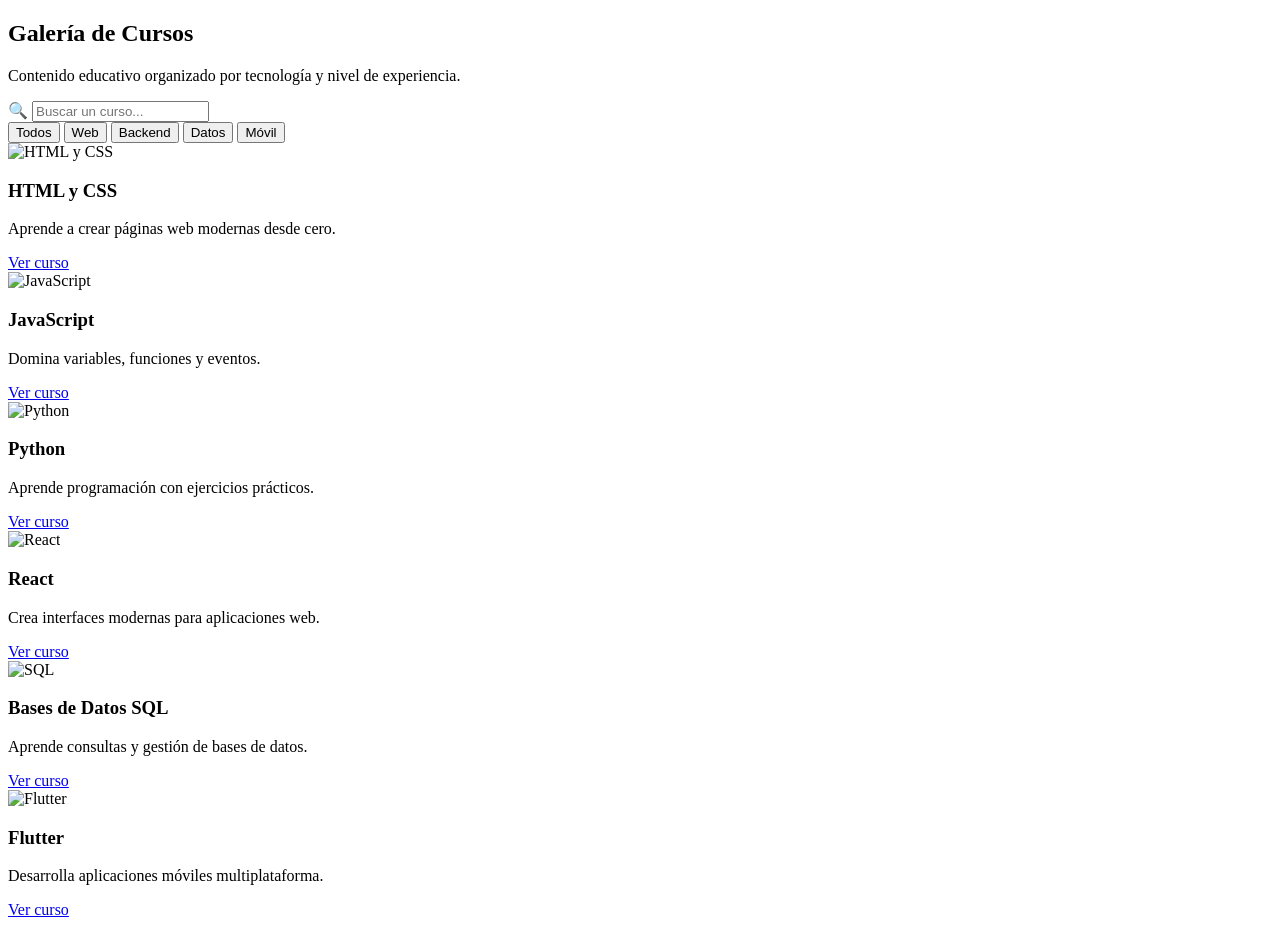
==== gallery.html @ ce491875 "Se implementa galería" ====
<!DOCTYPE html>
<html lang="es">

<head>
    <meta charset="UTF-8">
    <meta name="viewport" content="width=device-width, initial-scale=1.0">
    <title>Galería de Cursos</title>
    <link rel="stylesheet" href="styles-gallery.css">
</head>

<body>

    <!-- Encabezado -->
    <section class="page-header">
        <div class="container">
            <h1>Galería de Cursos</h1>
            <p>Contenido educativo organizado por tecnología y nivel de experiencia.</p>
        </div>
    </section>

    <!-- Galería -->
    <section class="galeria-section">
        <div class="container">

            <!-- Buscador -->
            <div class="search-bar">
                🔍
                <input type="text" placeholder="Buscar un curso...">
            </div>

            <!-- Filtros -->
            <div class="filter-bar">
                <button class="filter-btn active">Todos</button>
                <button class="filter-btn">Web</button>
                <button class="filter-btn">Backend</button>
                <button class="filter-btn">Datos</button>
                <button class="filter-btn">Móvil</button>
            </div>

            <!-- Tarjetas -->
            <div class="courses-grid">

                <div class="course-card">
                    <img src="image/html.png" alt="HTML y CSS">

                    <div class="course-content">
                        <h3>HTML y CSS</h3>
                        <p>Aprende a crear páginas web modernas desde cero.</p>
                        <a href="#" class="course-btn">Ver curso</a>
                    </div>
                </div>

                <div class="course-card">
                    <img src="image/js.png" alt="JavaScript">

                    <div class="course-content">
                        <h3>JavaScript</h3>
                        <p>Domina variables, funciones y eventos.</p>
                        <a href="#" class="course-btn">Ver curso</a>
                    </div>
                </div>

                <div class="course-card">
                    <img src="image/python.jpg" alt="Python">

                    <div class="course-content">
                        <h3>Python</h3>
                        <p>Aprende programación con ejercicios prácticos.</p>
                        <a href="#" class="course-btn">Ver curso</a>
                    </div>
                </div>

                <div class="course-card">
                    <img src="image/reatc.png" alt="React">

                    <div class="course-content">
                        <h3>React</h3>
                        <p>Crea interfaces modernas para aplicaciones web.</p>
                        <a href="#" class="course-btn">Ver curso</a>
                    </div>
                </div>

                <div class="course-card">
                    <img src="image/sql.png" alt="SQL">

                    <div class="course-content">
                        <h3>Bases de Datos SQL</h3>
                        <p>Aprende consultas y gestión de bases de datos.</p>
                        <a href="#" class="course-btn">Ver curso</a>
                    </div>
                </div>

                <div class="course-card">
                    <img src="image/flutter.png" alt="Flutter">

                    <div class="course-content">
                        <h3>Flutter</h3>
                        <p>Desarrolla aplicaciones móviles multiplataforma.</p>
                        <a href="#" class="course-btn">Ver curso</a>
                    </div>
                </div>

            </div>

        </div>
    </section>

</body>

</html>
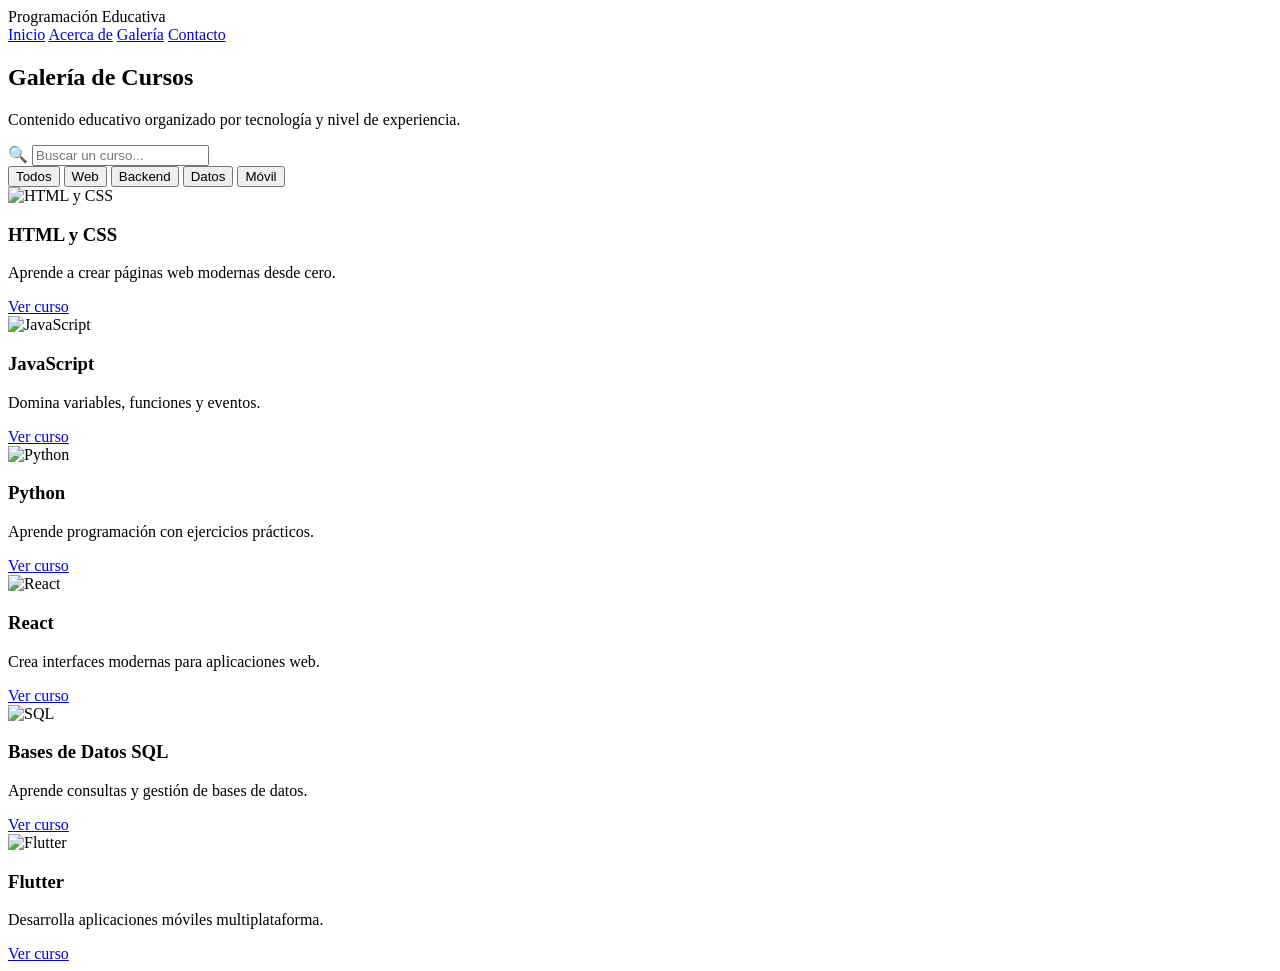
==== commit 46150154: "Update gallery.html" ====
--- a/gallery.html
+++ b/gallery.html
@@ -9,7 +9,17 @@
 </head>
 
 <body>
-
+ <header>
+    <div class="container nav-container">
+        <div class="logo">Programación Educativa</div>
+            <nav>
+                <a href="index.html">Inicio</a>
+                <a href="about.html">Acerca de</a>
+                <a href="gallery.html">Galería</a>
+                <a href="contact.html">Contacto</a>
+            </nav>
+        </div>
+    </header>
     <!-- Encabezado -->
     <section class="page-header">
         <div class="container">
@@ -107,4 +117,4 @@
 
 </body>
 
-</html>+</html>
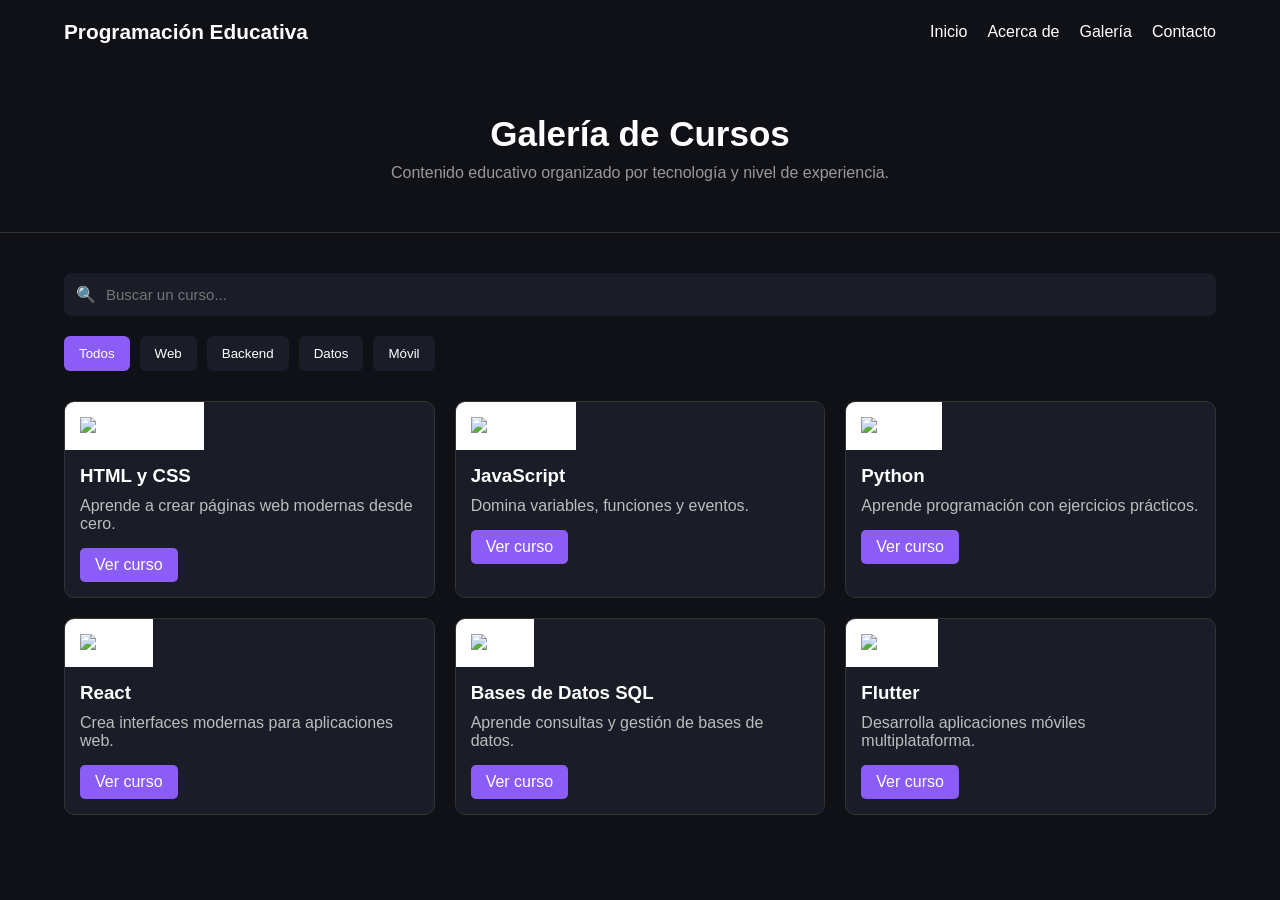
==== commit 85a9e7f5: "Update gallery.html" ====
--- a/gallery.html
+++ b/gallery.html
@@ -5,7 +5,7 @@
     <meta charset="UTF-8">
     <meta name="viewport" content="width=device-width, initial-scale=1.0">
     <title>Galería de Cursos</title>
-    <link rel="stylesheet" href="styles-gallery.css">
+    <link rel="stylesheet" href="css/styles-gallery.css">
 </head>
 
 <body>
--- a/css/styles-gallery.css
+++ b/css/styles-gallery.css
@@ -0,0 +1,169 @@
+*{
+    margin: 0;
+    padding: 0;
+    box-sizing: border-box;
+}
+
+body{
+    font-family: Arial, sans-serif;
+    background-color: #0f1117;
+    color: white;
+}
+
+.container{
+    width: 90%;
+    max-width: 1200px;
+    margin: auto;
+}
+
+.page-header{
+    text-align: center;
+    padding: 50px 20px;
+    border-bottom: 1px solid #333;
+}
+
+.page-header h1{
+    font-size: 35px;
+    margin-bottom: 10px;
+}
+
+.page-header p{
+    color: #999;
+}
+
+.galeria-section{
+    padding: 40px 0;
+}
+
+
+.search-bar{
+    background-color: #1a1d27;
+    padding: 12px;
+    border-radius: 8px;
+    display: flex;
+    align-items: center;
+    gap: 10px;
+    margin-bottom: 20px;
+}
+
+.search-bar input{
+    width: 100%;
+    border: none;
+    outline: none;
+    background: transparent;
+    color: white;
+    font-size: 15px;
+}
+
+
+.filter-bar{
+    display: flex;
+    gap: 10px;
+    margin-bottom: 30px;
+    flex-wrap: wrap;
+}
+
+.filter-btn{
+    padding: 10px 15px;
+    border: none;
+    border-radius: 6px;
+    background-color: #1a1d27;
+    color: white;
+    cursor: pointer;
+}
+
+.filter-btn:hover{
+    background-color: #7c3aed;
+}
+
+.active{
+    background-color: #8b5cf6;
+}
+
+
+.courses-grid{
+    display: grid;
+    grid-template-columns: repeat(3, 1fr);
+    gap: 20px;
+}
+
+.course-card{
+    background-color: #1a1d27;
+    border-radius: 10px;
+    overflow: hidden;
+    border: 1px solid #333;
+    transition: 0.3s;
+}
+
+.course-card:hover{
+    transform: translateY(-5px);
+}
+
+.course-card img{
+    width: 100%;
+    height: 200px;
+    object-fit: contain;
+    background-color: white;
+    padding: 15px;
+}
+
+.course-content{
+    padding: 15px;
+}
+
+.course-content h3{
+    margin-bottom: 10px;
+}
+
+.course-content p{
+    color: #bdbdbd;
+    margin-bottom: 15px;
+}
+
+.course-btn{
+    display: inline-block;
+    text-decoration: none;
+    background-color: #8b5cf6;
+    color: white;
+    padding: 8px 15px;
+    border-radius: 5px;
+}
+
+.course-btn:hover{
+    background-color: #7c3aed;
+}
+footer{
+    border-top:1px solid var(--border);
+    text-align:center;
+    padding:30px;
+    color:var(--text-secondary);
+    margin-top:40px;
+}
+
+.nav-container{
+    display:flex;
+    justify-content:space-between;
+    align-items:center;
+    padding:20px 0;
+}
+
+.logo{
+    font-size:1.3rem;
+    font-weight:700;
+    color:var(--text);
+}
+
+nav{
+    display:flex;
+    gap:20px;
+}
+
+nav a{
+    color:var(--text-secondary);
+    text-decoration:none;
+    transition:.3s;
+}
+
+nav a:hover{
+    color:var(--primary);
+}
